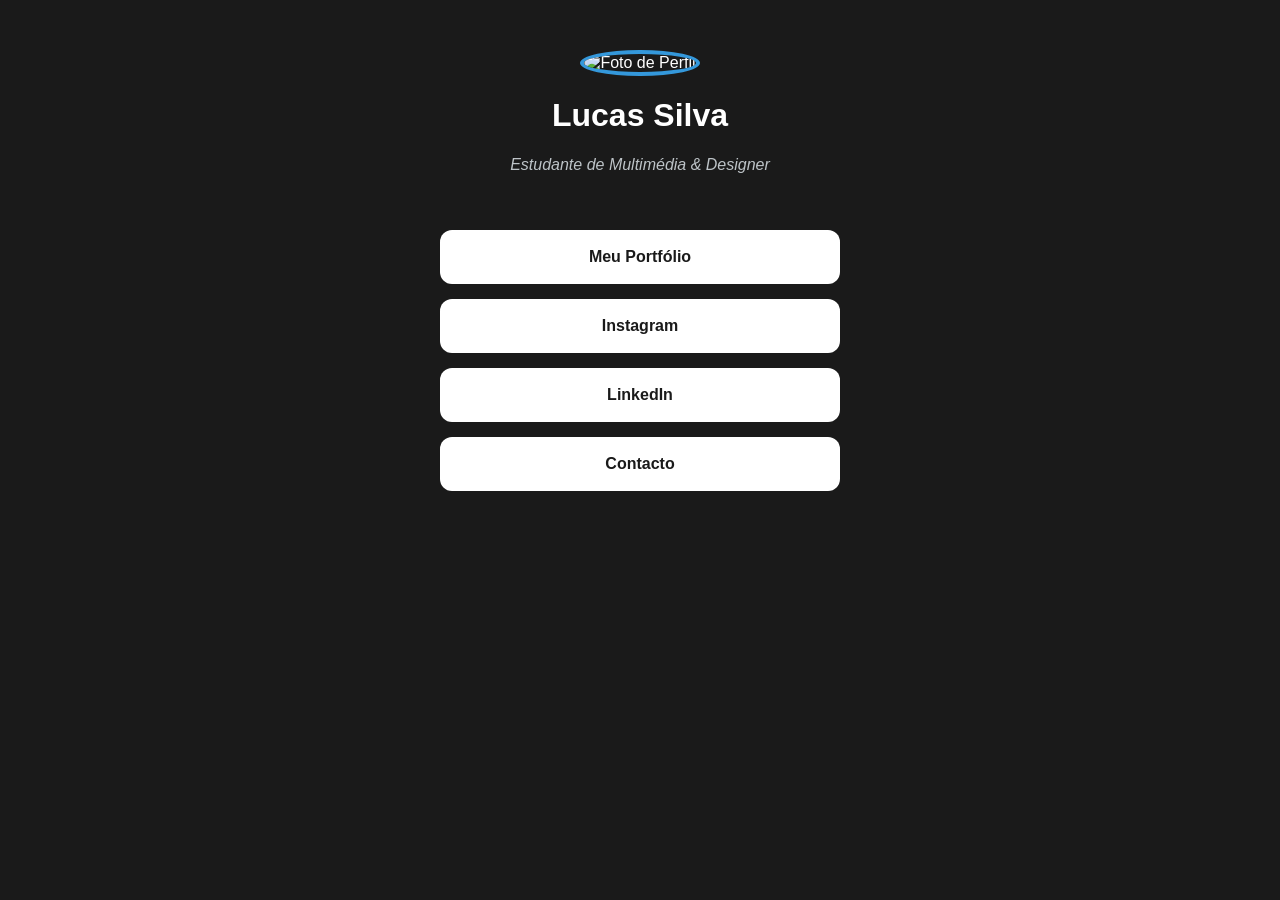
==== index.html @ e719d378 "Add files via upload" ====
<!DOCTYPE html>
<html lang="pt">
<head>
    <meta charset="UTF-8">
    <meta name="viewport" content="width=device-width, initial-scale=1.0">
    <title>My Creative Hub</title>

    <link rel="stylesheet" href="style.css">
    
    <link rel="manifest" href="manifest.json">
    
    <meta name="theme-color" content="#1a1a1a">
</head>
<body>

    <header>
        <img src="assets/images/perfil.jpg" alt="Foto de Perfil" class="avatar">
        <h1>Lucas Silva</h1>
        <p class="bio">Estudante de Multimédia & Designer</p>
    </header>

    <main class="links-container">
        <a href="https://www.behance.net/teu-utilizador" target="_blank" class="btn">Meu Portfólio</a>
        <a href="https://instagram.com/teu-utilizador" target="_blank" class="btn">Instagram</a>
        <a href="https://linkedin.com/teu-utilizador" target="_blank" class="btn">LinkedIn</a>
        <a href="mailto:email@exemplo.com" class="btn">Contacto</a>
    </main>

    <script>
        if ('serviceWorker' in navigator) {
            navigator.serviceWorker.register('sw.js')
            .then(() => console.log("App pronta para uso!"));
        }
    </script>
</body>
</html>
---- style.css ----
/* Configurações gerais da página */
body {
    margin: 0;
    padding: 0;
    background-color: #1a1a1a; /* Cor de fundo escura (moderna) */
    color: white;
    font-family: 'Segoe UI', Tahoma, Geneva, Verdana, sans-serif;
    display: flex;
    flex-direction: column; /* Alinha elementos um por baixo do outro */
    align-items: center;    /* Centra horizontalmente */
    min-height: 100vh;
}

header {
    margin-top: 50px;
    text-align: center;
}

/* Transforma a foto quadrada em redonda */
.avatar {
    width: 150px;
    height: 150px;
    border-radius: 50%; /* O segredo do círculo */
    border: 4px solid #3498db; /* Moldura azul à volta da foto */
    object-fit: cover; /* Garante que a foto não fica esticada */
}

.bio {
    color: #bdc3c7;
    font-style: italic;
}

/* Contentor dos botões */
.links-container {
    width: 90%;
    max-width: 400px;
    margin-top: 40px;
}

/* Estilo dos botões (links) */
.btn {
    display: block;
    background-color: white;
    color: #1a1a1a;
    text-decoration: none; /* Remove o sublinhado */
    padding: 18px;
    margin-bottom: 15px;
    border-radius: 12px;   /* Cantos suaves */
    text-align: center;
    font-weight: bold;
    transition: 0.3s;      /* Suaviza a animação de toque */
}

/* Efeito quando o rato passa por cima (ou o dedo toca) */
.btn:hover {
    background-color: #3498db;
    color: white;
    transform: translateY(-3px); /* Pequeno salto para cima */
}
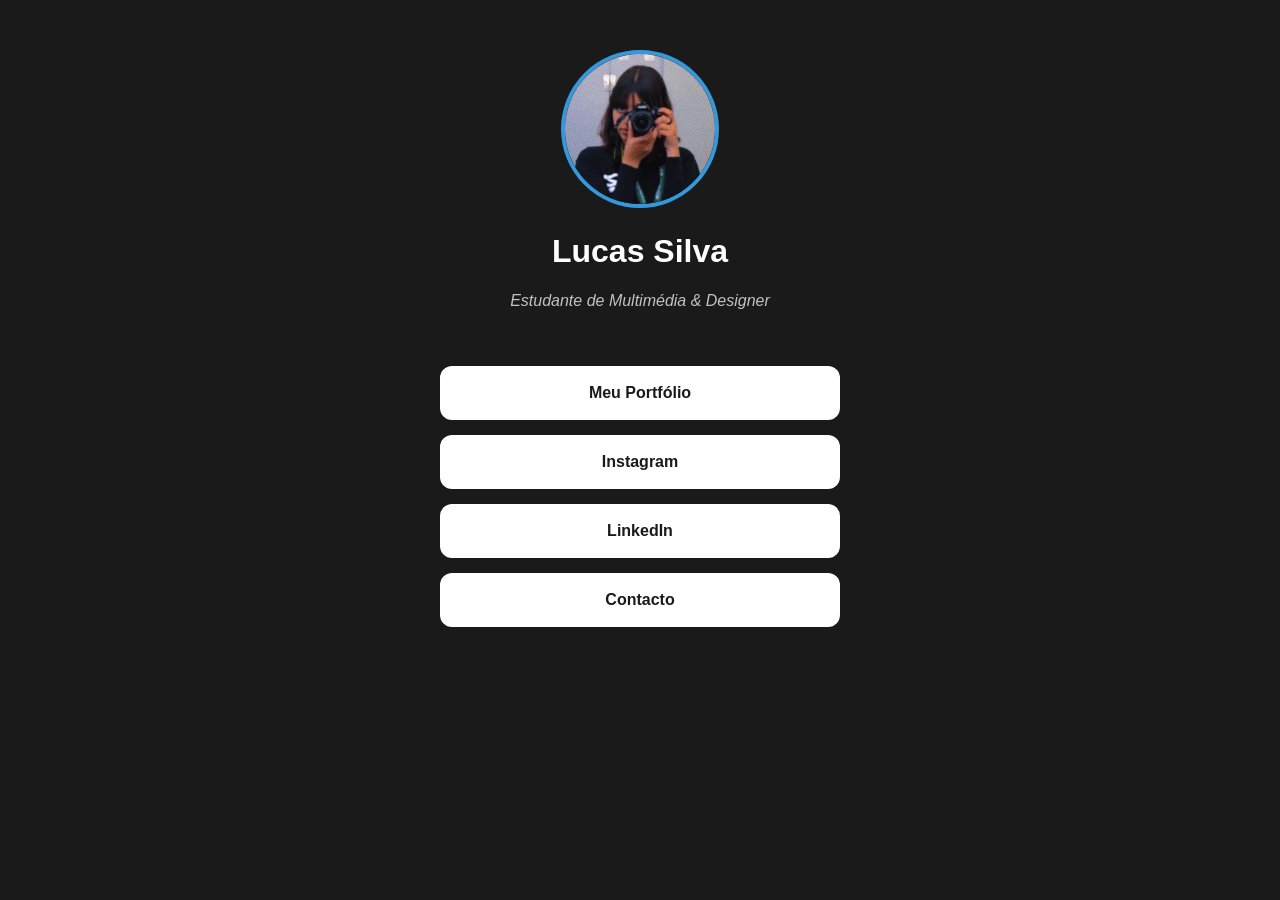
==== commit b4d4cfb3: "Update index.html" ====
--- a/index.html
+++ b/index.html
@@ -20,7 +20,7 @@
     </header>
 
     <main class="links-container">
-        <a href="https://www.behance.net/teu-utilizador" target="_blank" class="btn">Meu Portfólio</a>
+        <a href="https://www.behance.net/giovanncostad1" target="_blank" class="btn">Meu Portfólio</a>
         <a href="https://instagram.com/teu-utilizador" target="_blank" class="btn">Instagram</a>
         <a href="https://linkedin.com/teu-utilizador" target="_blank" class="btn">LinkedIn</a>
         <a href="mailto:email@exemplo.com" class="btn">Contacto</a>
@@ -33,4 +33,4 @@
         }
     </script>
 </body>
-</html>+</html>
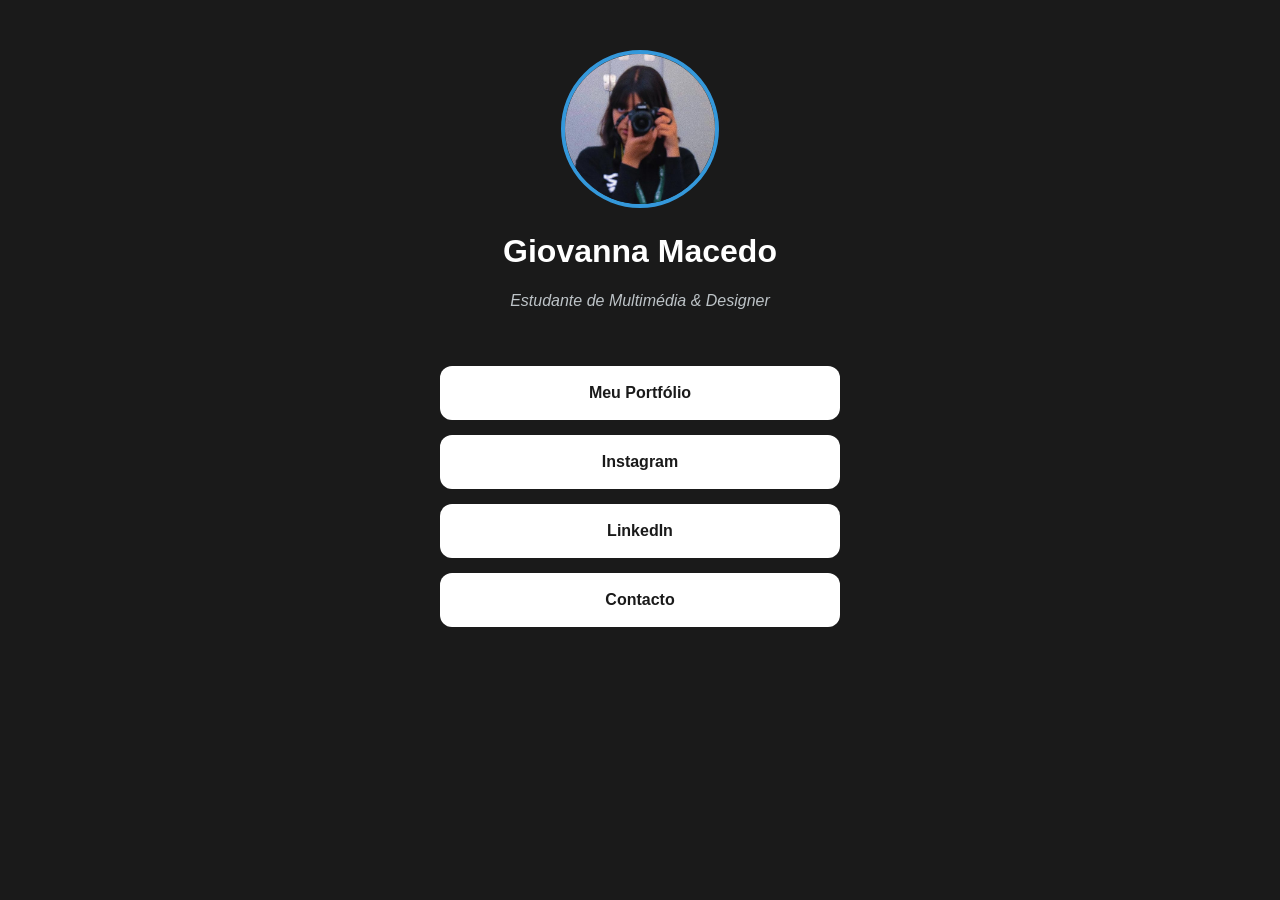
==== commit 80cd0b22: "Update index.html" ====
--- a/index.html
+++ b/index.html
@@ -15,7 +15,7 @@
 
     <header>
         <img src="assets/images/perfil.jpg" alt="Foto de Perfil" class="avatar">
-        <h1>Lucas Silva</h1>
+        <h1>Giovanna Macedo</h1>
         <p class="bio">Estudante de Multimédia & Designer</p>
     </header>
 
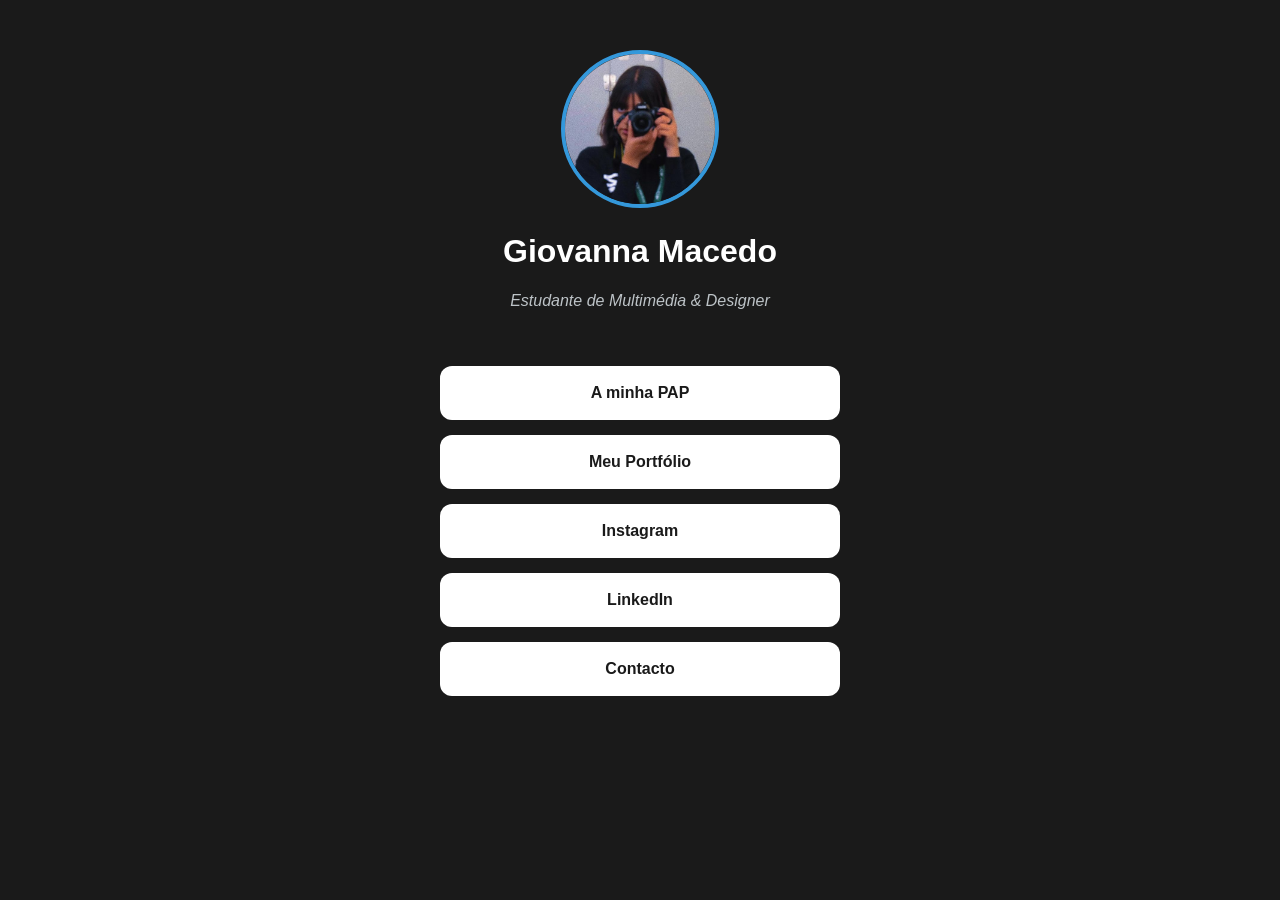
==== commit 4ae3f743: "Update index.html" ====
--- a/index.html
+++ b/index.html
@@ -20,10 +20,11 @@
     </header>
 
     <main class="links-container">
+        <a href="pap.html" class="btn btn-pap">A minha PAP</a>
         <a href="https://www.behance.net/giovanncostad1" target="_blank" class="btn">Meu Portfólio</a>
-        <a href="https://instagram.com/teu-utilizador" target="_blank" class="btn">Instagram</a>
-        <a href="https://linkedin.com/teu-utilizador" target="_blank" class="btn">LinkedIn</a>
-        <a href="mailto:email@exemplo.com" class="btn">Contacto</a>
+        <a href="https://instagram.com" target="_blank" class="btn">Instagram</a>
+        <a href="https://linkedin.com" target="_blank" class="btn">LinkedIn</a>
+        <a href="mailto:a31710@aecister.pt" class="btn">Contacto</a>
     </main>
 
     <script>
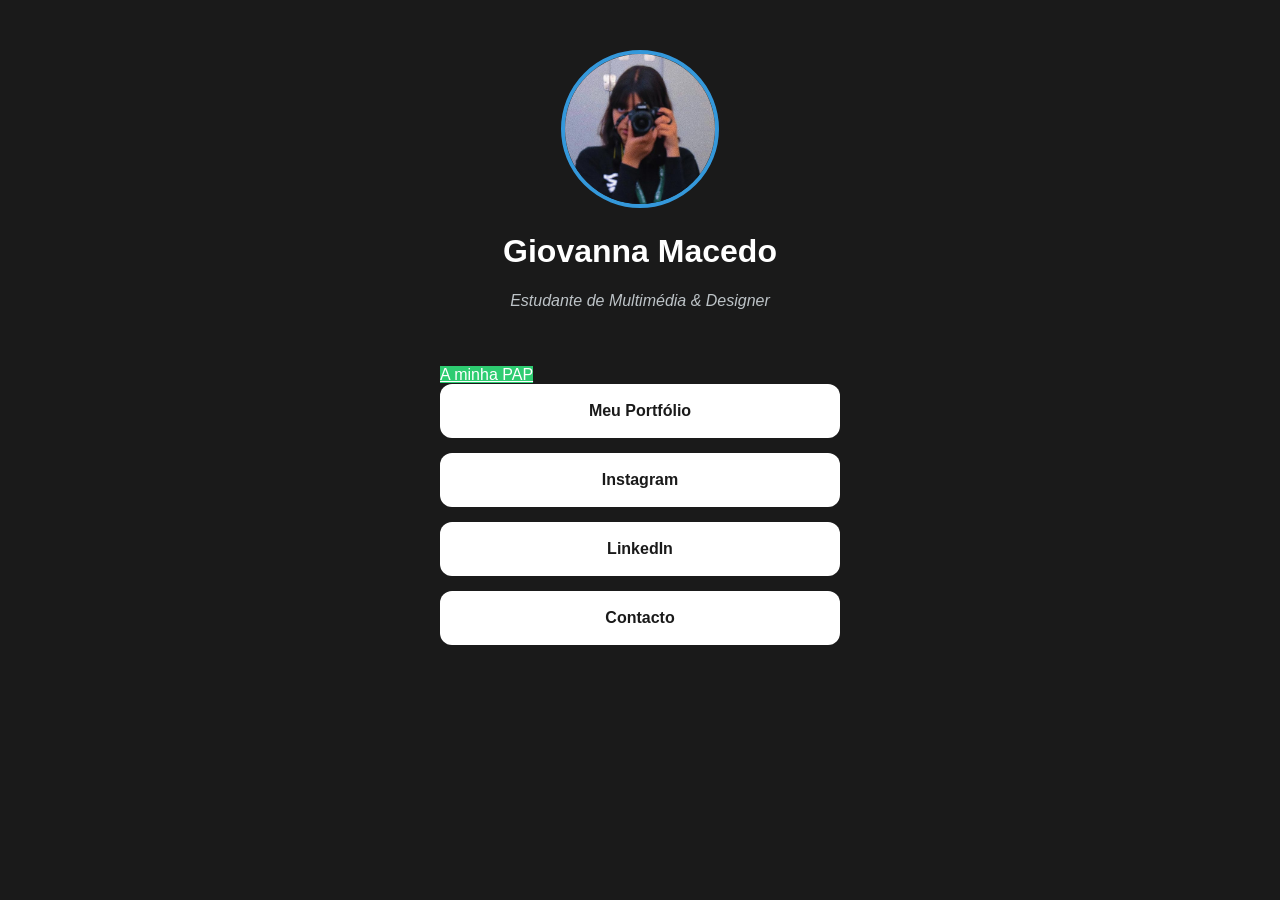
==== commit 23b33a2e: "Update index.html" ====
--- a/index.html
+++ b/index.html
@@ -20,7 +20,7 @@
     </header>
 
     <main class="links-container">
-        <a href="pap.html" class="btn btn-pap">A minha PAP</a>
+        <a href="pap.html" class="btn-pap">A minha PAP</a>
         <a href="https://www.behance.net/giovanncostad1" target="_blank" class="btn">Meu Portfólio</a>
         <a href="https://instagram.com" target="_blank" class="btn">Instagram</a>
         <a href="https://linkedin.com" target="_blank" class="btn">LinkedIn</a>
--- a/style.css
+++ b/style.css
@@ -51,9 +51,23 @@
     transition: 0.3s;      /* Suaviza a animação de toque */
 }
 
+/* Cor de destaque para o botão da PAP */
+.btn-pap {
+background-color: #2ecc71; /* Verde esmeralda */
+color: white !important;
+}
+/* Estilo para o conteúdo descritivo */
+.pap-content {
+background: rgba(255, 255, 255, 0.1);
+padding: 20px;
+border-radius: 12px;
+margin-bottom: 20px;
+text-align: left;
+}
+
 /* Efeito quando o rato passa por cima (ou o dedo toca) */
 .btn:hover {
     background-color: #3498db;
     color: white;
     transform: translateY(-3px); /* Pequeno salto para cima */
-}+}
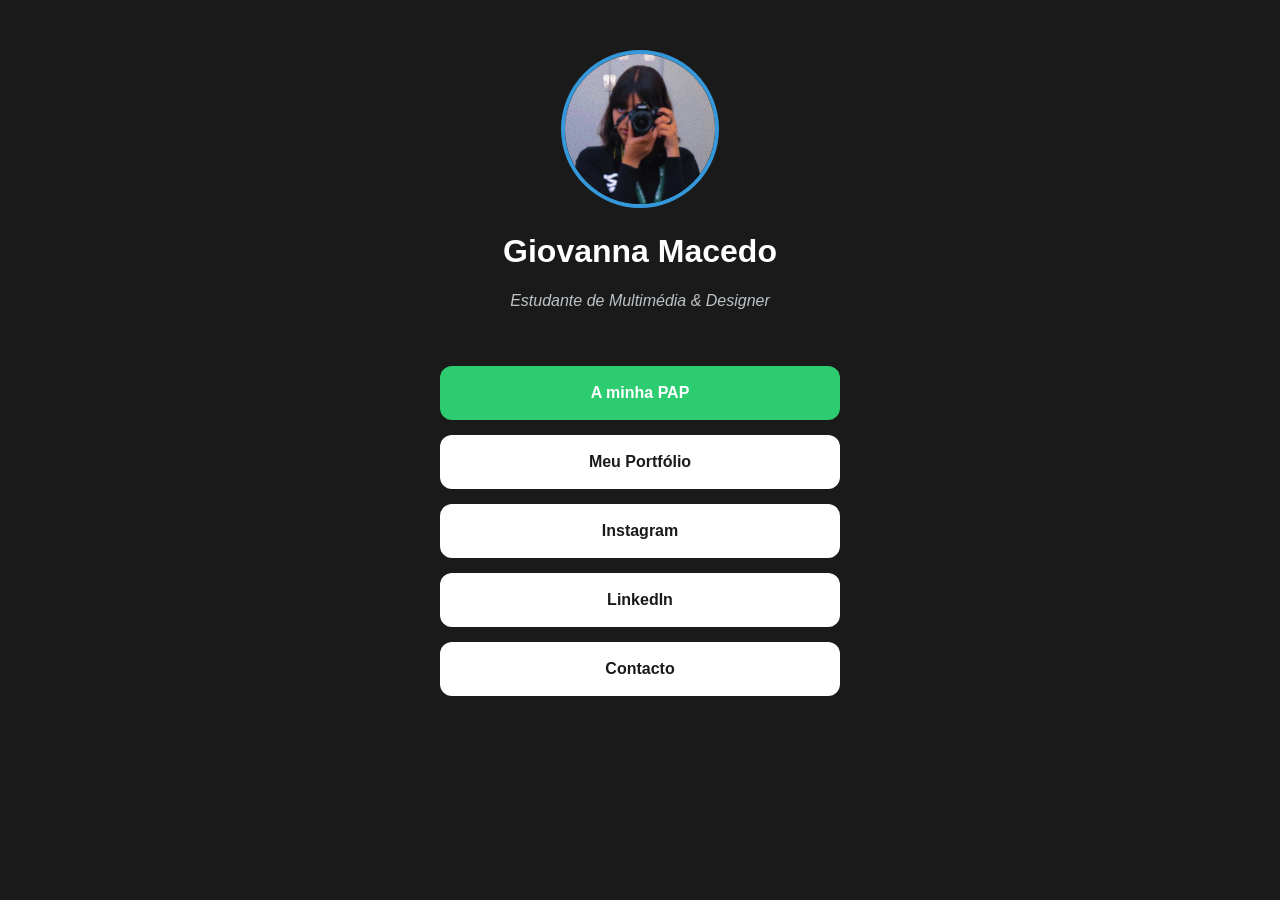
==== commit d83fc44f: "Update index.html" ====
--- a/index.html
+++ b/index.html
@@ -20,7 +20,7 @@
     </header>
 
     <main class="links-container">
-        <a href="pap.html" class="btn-pap">A minha PAP</a>
+        <a href="pap.html" class="btn btn-pap">A minha PAP</a>
         <a href="https://www.behance.net/giovanncostad1" target="_blank" class="btn">Meu Portfólio</a>
         <a href="https://instagram.com" target="_blank" class="btn">Instagram</a>
         <a href="https://linkedin.com" target="_blank" class="btn">LinkedIn</a>
